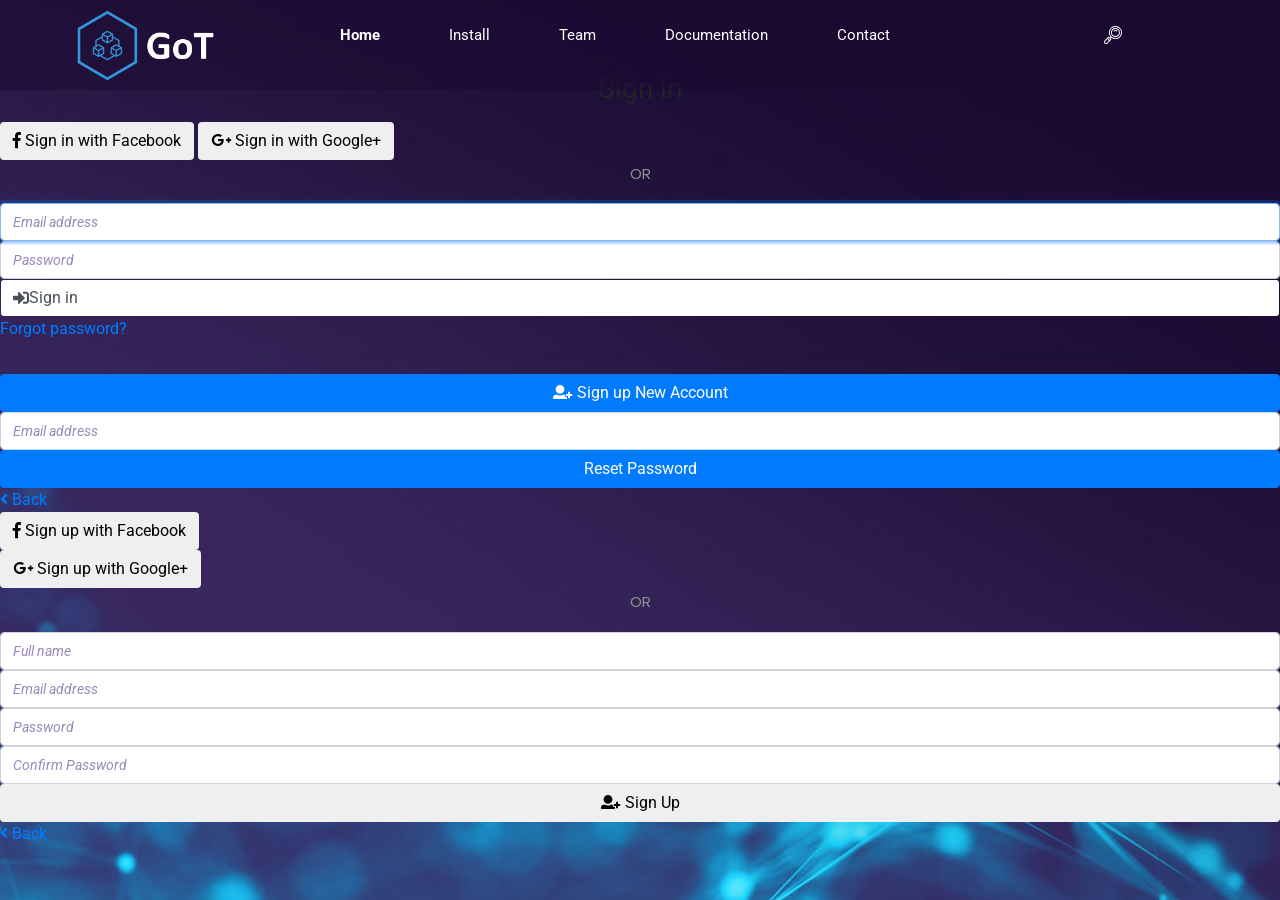
==== login.html @ e8bc2f9a "updated" ====
<!DOCTYPE html>
<html lang="en">
<head>
<title>GoT - SignIn/Up</title>
<meta charset="utf-8">
<meta http-equiv="X-UA-Compatible" content="IE=edge">
<meta name="description" content="RanGO Project">
<meta name="viewport" content="width=device-width, initial-scale=1">
<link rel="stylesheet" type="text/css" href="styles/bootstrap4/bootstrap.min.css">
<link href="plugins/fontawesome-free-5.0.1/css/fontawesome-all.css" rel="stylesheet" type="text/css">
<link rel="stylesheet" type="text/css" href="plugins/OwlCarousel2-2.2.1/owl.carousel.css">
<link rel="stylesheet" type="text/css" href="plugins/OwlCarousel2-2.2.1/owl.theme.default.css">
<link rel="stylesheet" type="text/css" href="plugins/OwlCarousel2-2.2.1/animate.css">
<link rel="stylesheet" type="text/css" href="plugins/slick-1.8.0/slick.css">
<link href="plugins/icon-font/styles.css" rel="stylesheet" type="text/css">
<link rel="stylesheet" type="text/css" href="styles/main_styles.css">
<link rel="stylesheet" type="text/css" href="styles/form.css">
<link rel="stylesheet" type="text/css" href="styles/responsive.css">
</head>

<body>
<div class="super_container">
    
    <!-- Header -->

    <header class="header d-flex flex-row justify-content-end align-items-center trans_200">
        
        <!-- Logo -->
        <div class="logo mr-auto">
            <img href="#" src="images/logo.png" width="200px" length="200px">
        </div>

        <!-- Navigation -->
        <nav class="main_nav justify-self-end text-right">
            <ul>
                <li class="active"><a href="#">Home</a></li>
                <li><a href="about.html">Install</a></li>
                <li><a href="services.html">Team</a></li>
                <li><a href="contact.html">Documentation</a></li>
                <li><a href="contact.html">Contact</a></li>
            </ul>
            
            <!-- Search -->
            <div class="search">
                <div class="search_content d-flex flex-column align-items-center justify-content-center">
                    <div class="search_button d-flex flex-column align-items-center justify-content-center">
                        <svg version="1.1" id="Layer_1" xmlns="http://www.w3.org/2000/svg" xmlns:xlink="http://www.w3.org/1999/xlink" x="0px" y="0px"
                            width="18px" height="18px" viewBox="0 0 100 100" enable-background="new 0 0 100 100" xml:space="preserve">
                            <g>
                                <g>
                                    <path class="search_path" fill="#FFFFFF" d="M89.354,10.609c-14.144-14.146-37.157-14.146-51.301,0c-6.852,6.853-10.625,15.964-10.625,25.655
                                        c0,8.829,3.132,17.174,8.87,23.771l-4.32,4.321l-4.402-4.403c-0.482-0.482-1.137-0.754-1.819-0.754s-1.337,0.271-1.819,0.754
                                        L3.31,80.584c-2.148,2.147-3.331,5.004-3.331,8.042s1.183,5.895,3.331,8.042C5.457,98.817,8.313,100,11.35,100
                                        c3.038,0,5.894-1.184,8.041-3.331l20.627-20.631c0.482-0.482,0.753-1.137,0.753-1.819s-0.271-1.337-0.753-1.819l-4.403-4.403
                                        l4.322-4.322c6.795,5.902,15.28,8.855,23.766,8.855c9.289,0,18.579-3.537,25.65-10.61c6.852-6.853,10.625-15.963,10.625-25.654
                                        C99.979,26.573,96.205,17.462,89.354,10.609z M15.753,93.029c-1.176,1.177-2.739,1.824-4.403,1.824
                                        c-1.663,0-3.227-0.648-4.403-1.824c-1.176-1.176-1.823-2.74-1.823-4.403s0.647-3.228,1.824-4.403L18.458,72.71l8.805,8.807
                                        L15.753,93.029z M30.902,77.878l-8.805-8.807l3.659-3.66l8.806,8.808L30.902,77.878z M85.715,58.28
                                        c-12.137,12.14-31.886,12.14-44.023,0c-5.88-5.881-9.118-13.699-9.118-22.016c0-8.316,3.238-16.135,9.118-22.016
                                        c6.069-6.069,14.041-9.104,22.012-9.104c7.972,0,15.943,3.035,22.013,9.104c5.88,5.881,9.117,13.699,9.117,22.016
                                        S91.596,52.399,85.715,58.28z"></path>
                                </g>
                            </g>
                            <g>
                                <g>
                                    <path class="search_path" fill="#FFFFFF" d="M81.47,18.495c-9.797-9.798-25.736-9.798-35.533,0c-9.796,9.798-9.796,25.741,0,35.539
                                        c4.898,4.898,11.333,7.349,17.766,7.349c6.435,0,12.868-2.45,17.767-7.349l0,0C91.266,44.235,91.266,28.293,81.47,18.495z
                                         M77.831,50.395c-7.79,7.791-20.466,7.791-28.256,0c-7.79-7.792-7.79-20.469,0-28.261c3.896-3.896,9.011-5.843,14.128-5.843
                                        c5.116,0,10.233,1.948,14.128,5.843C85.621,29.925,85.621,42.603,77.831,50.395z"></path>
                                </g>
                            </g>
                            <g>
                                <g>
                                    <path class="search_path" fill="#FFFFFF" d="M73.283,26.683c-5.282-5.283-13.877-5.283-19.16,0c-1.004,1.005-1.004,2.634,0,3.639
                                        c1.005,1.005,2.634,1.005,3.639,0c3.276-3.276,8.607-3.276,11.884,0c0.502,0.503,1.16,0.754,1.818,0.754
                                        c0.659,0,1.317-0.251,1.819-0.754C74.288,29.317,74.288,27.688,73.283,26.683z"></path>
                                </g>
                            </g>
                        </svg>
                    </div>

                    <form id="search_form" class="search_form bez_1">
                        <input type="search" class="search_input bez_1">
                    </form>

                </div>
            </div>
        </nav>

        <!-- Hamburger -->
        <div class="hamburger_container bez_1">
            <i class="fas fa-bars trans_200"></i>
        </div>
        
    </header>

    <!-- Menu -->

    <div class="menu_container">
        <div class="menu menu_mm text-right">
            <div class="menu_close"><i class="far fa-times-circle trans_200"></i></div>
            <ul class="menu_mm">
                <li class="menu_mm active"><a href="#">Home</a></li>
                <li class="menu_mm"><a href="about.html">Install</a></li>
                <li class="menu_mm"><a href="services.html">Team</a></li>
                <li class="menu_mm"><a href="portfolio.html">Documentation</a></li>
                <li class="menu_mm"><a href="contact.html">Contact</a></li>
            </ul>
        </div>
    </div>

    <div class="home">
        <div class="home_background_container prlx_parent">
            <div class="home_background prlx" style="background-image:url(images/slider_background.jpg)"></div>
        </div>
        <br><br><br>
           <div id="logreg-forms">
        <form class="form-signin">
            <h1 class="h3 mb-3 font-weight-normal" style="text-align: center"> Sign in</h1>
            <div class="social-login">
                <button class="btn facebook-btn social-btn" type="button"><span><i class="fab fa-facebook-f"></i> Sign in with Facebook</span> </button>
                <button class="btn google-btn social-btn" type="button"><span><i class="fab fa-google-plus-g"></i> Sign in with Google+</span> </button>
            </div>
            <p style="text-align:center"> OR  </p>
            <div class="input-group">
              <input type="email" id="inputEmail" class="form-control" placeholder="Email address" required="" autofocus="">
            </div>

            <div class="input-group">
              <input type="password" id="inputPassword" class="form-control" placeholder="Password" required="">
            </div>

            <div class="input-group">
              <button class="btn btn-md btn-rounded btn-block form-control submit" type="submit"><i class="fas fa-sign-in-alt"></i>  Sign in</button>
            </div>

            <a href="#" id="forgot_pswd">Forgot password?</a>
            <hr>
            <!-- <p>Don't have an account!</p>  -->
            <button class="btn btn-primary btn-block" type="button" id="btn-signup"><i class="fas fa-user-plus"></i> Sign up New Account</button>
            </form>

            <form action="#" class="form-reset">
                <input type="email" id="resetEmail" class="form-control" placeholder="Email address" required="" autofocus="">
                <button class="btn btn-primary btn-block" type="submit">Reset Password</button>
                <a href="#" id="cancel_reset"><i class="fas fa-angle-left"></i> Back</a>
            </form>

            <form action="#" class="form-signup">
                <div class="social-login">
                    <button class="btn facebook-btn social-btn" type="button"><span><i class="fab fa-facebook-f"></i> Sign up with Facebook</span> </button>
                  </div>
                  <div class="social-login">
                    <button class="btn google-btn social-btn" type="button"><span><i class="fab fa-google-plus-g"></i> Sign up with Google+</span> </button>
                </div>

                <p style="text-align:center">OR</p>

                <input type="text" id="user-name" class="form-control" placeholder="Full name" required="" autofocus="">
                <input type="email" id="user-email" class="form-control" placeholder="Email address" required autofocus="">
                <input type="password" id="user-pass" class="form-control" placeholder="Password" required autofocus="">
                <input type="password" id="user-repeatpass" class="form-control" placeholder="Confirm Password" required autofocus="">

            <div class="input-group">
            <button class="btn btn-md btn-block submit" type="submit"><i class="fas fa-user-plus"></i> Sign Up</button>
            </div>

                <a href="#" id="cancel_signup"><i class="fa fa-angle-left"></i> Back</a>
            </form>
    </div>

>

         


<script src="js/jquery-3.2.1.min.js"></script>
<script src="styles/bootstrap4/popper.js"></script>
<script src="styles/bootstrap4/bootstrap.min.js"></script>
<script src="plugins/greensock/TweenMax.min.js"></script>
<script src="plugins/greensock/TimelineMax.min.js"></script>
<script src="plugins/scrollmagic/ScrollMagic.min.js"></script>
<script src="plugins/greensock/animation.gsap.min.js"></script>
<script src="plugins/greensock/ScrollToPlugin.min.js"></script>
<script src="plugins/slick-1.8.0/slick.js"></script>
<script src="plugins/OwlCarousel2-2.2.1/owl.carousel.js"></script>
<script src="plugins/scrollTo/jquery.scrollTo.min.js"></script>
<script src="plugins/easing/easing.js"></script>
<script src="js/custom.js"></script>
<link href="//maxcdn.bootstrapcdn.com/bootstrap/4.1.1/css/bootstrap.min.css" rel="stylesheet" id="bootstrap-css">
<script src="//maxcdn.bootstrapcdn.com/bootstrap/4.1.1/js/bootstrap.min.js"></script>
<script src="//cdnjs.cloudflare.com/ajax/libs/jquery/3.2.1/jquery.min.js"></script>
</body>

</html>
---- plugins/icon-font/styles.css ----
@charset "UTF-8";

@font-face {
  font-family: "outlined-iconset";
  src:url("fonts/outlined-iconset.eot");
  src:url("fonts/outlined-iconset.eot?#iefix") format("embedded-opentype"),
    url("fonts/outlined-iconset.woff") format("woff"),
    url("fonts/outlined-iconset.ttf") format("truetype"),
    url("fonts/outlined-iconset.svg#outlined-iconset") format("svg");
  font-weight: normal;
  font-style: normal;

}

[data-icon]:before {
  font-family: "outlined-iconset" !important;
  content: attr(data-icon);
  font-style: normal !important;
  font-weight: normal !important;
  font-variant: normal !important;
  text-transform: none !important;
  speak: none;
  line-height: 1;
  -webkit-font-smoothing: antialiased;
  -moz-osx-font-smoothing: grayscale;
}

[class^="icon-"]:before,
[class*=" icon-"]:before {
  font-family: "outlined-iconset" !important;
  font-style: normal !important;
  font-weight: normal !important;
  font-variant: normal !important;
  text-transform: none !important;
  speak: none;
  line-height: 1;
  -webkit-font-smoothing: antialiased;
  -moz-osx-font-smoothing: grayscale;
}

.icon-boat:before {
  content: "\e000";
}
.icon-booknote:before {
  content: "\e001";
}
.icon-booknote-add:before {
  content: "\e002";
}
.icon-booknote-remove:before {
  content: "\e003";
}
.icon-camera-1:before {
  content: "\e004";
}
.icon-camera-2:before {
  content: "\e005";
}
.icon-cloud-check:before {
  content: "\e006";
}
.icon-cloud-delete:before {
  content: "\e007";
}
.icon-cloud-download:before {
  content: "\e008";
}
.icon-cloud-upload:before {
  content: "\e009";
}
.icon-cloudy:before {
  content: "\e00a";
}
.icon-cocktail:before {
  content: "\e00b";
}
.icon-coffee:before {
  content: "\e00c";
}
.icon-compass:before {
  content: "\e00d";
}
.icon-compress:before {
  content: "\e00e";
}
.icon-cutlery:before {
  content: "\e00f";
}
.icon-delete:before {
  content: "\e010";
}
.icon-delete-folder:before {
  content: "\e011";
}
.icon-dialogue-add:before {
  content: "\e012";
}
.icon-dialogue-delete:before {
  content: "\e013";
}
.icon-dialogue-happy:before {
  content: "\e014";
}
.icon-dialogue-sad:before {
  content: "\e015";
}
.icon-dialogue-text:before {
  content: "\e016";
}
.icon-dialogue-think:before {
  content: "\e017";
}
.icon-diamond:before {
  content: "\e018";
}
.icon-dish-fork:before {
  content: "\e019";
}
.icon-dish-spoon:before {
  content: "\e01a";
}
.icon-download:before {
  content: "\e01b";
}
.icon-download-folder:before {
  content: "\e01c";
}
.icon-expand:before {
  content: "\e01d";
}
.icon-eye:before {
  content: "\e01e";
}
.icon-fast-food:before {
  content: "\e01f";
}
.icon-flag:before {
  content: "\e020";
}
.icon-folder:before {
  content: "\e021";
}
.icon-geolocalizator:before {
  content: "\e022";
}
.icon-globe:before {
  content: "\e023";
}
.icon-graph:before {
  content: "\e024";
}
.icon-graph-descending:before {
  content: "\e025";
}
.icon-graph-rising:before {
  content: "\e026";
}
.icon-hammer:before {
  content: "\e027";
}
.icon-happy-drop:before {
  content: "\e028";
}
.icon-headphones:before {
  content: "\e029";
}
.icon-heart:before {
  content: "\e02a";
}
.icon-heart-broken:before {
  content: "\e02b";
}
.icon-home:before {
  content: "\e02c";
}
.icon-hourglass:before {
  content: "\e02d";
}
.icon-image:before {
  content: "\e02e";
}
.icon-key:before {
  content: "\e02f";
}
.icon-life-buoy:before {
  content: "\e030";
}
.icon-list:before {
  content: "\e031";
}
.icon-lock-closed:before {
  content: "\e032";
}
.icon-lock-open:before {
  content: "\e033";
}
.icon-loudspeaker:before {
  content: "\e034";
}
.icon-magnifier:before {
  content: "\e035";
}
.icon-magnifier-minus:before {
  content: "\e036";
}
.icon-magnifier-plus:before {
  content: "\e037";
}
.icon-mail:before {
  content: "\e038";
}
.icon-mail-open:before {
  content: "\e039";
}
.icon-map:before {
  content: "\e03a";
}
.icon-medical-case:before {
  content: "\e03b";
}
.icon-microphone-1:before {
  content: "\e03c";
}
.icon-microphone-2:before {
  content: "\e03d";
}
.icon-minus:before {
  content: "\e03e";
}
.icon-multiple-image:before {
  content: "\e03f";
}
.icon-music-back:before {
  content: "\e040";
}
.icon-music-backtoend:before {
  content: "\e041";
}
.icon-music-eject:before {
  content: "\e042";
}
.icon-music-forward:before {
  content: "\e043";
}
.icon-music-forwardtoend:before {
  content: "\e044";
}
.icon-music-pause:before {
  content: "\e045";
}
.icon-music-play:before {
  content: "\e046";
}
.icon-music-random:before {
  content: "\e047";
}
.icon-music-repeat:before {
  content: "\e048";
}
.icon-music-stop:before {
  content: "\e049";
}
.icon-musical-note:before {
  content: "\e04a";
}
.icon-musical-note-2:before {
  content: "\e04b";
}
.icon-old-video-cam:before {
  content: "\e04c";
}
.icon-paper-pen:before {
  content: "\e04d";
}
.icon-paper-pencil:before {
  content: "\e04e";
}
.icon-paper-sheet:before {
  content: "\e04f";
}
.icon-pen-pencil-ruler:before {
  content: "\e050";
}
.icon-pencil:before {
  content: "\e051";
}
.icon-pencil-ruler:before {
  content: "\e052";
}
.icon-plus:before {
  content: "\e053";
}
.icon-portable-pc:before {
  content: "\e054";
}
.icon-pricetag:before {
  content: "\e055";
}
.icon-printer:before {
  content: "\e056";
}
.icon-profile:before {
  content: "\e057";
}
.icon-profile-add:before {
  content: "\e058";
}
.icon-profile-remove:before {
  content: "\e059";
}
.icon-rainy:before {
  content: "\e05a";
}
.icon-rotate:before {
  content: "\e05b";
}
.icon-setting-1:before {
  content: "\e05c";
}
.icon-setting-2:before {
  content: "\e05d";
}
.icon-share:before {
  content: "\e05e";
}
.icon-shield-down:before {
  content: "\e05f";
}
.icon-shield-left:before {
  content: "\e060";
}
.icon-shield-right:before {
  content: "\e061";
}
.icon-shield-up:before {
  content: "\e062";
}
.icon-shopping-cart:before {
  content: "\e063";
}
.icon-shopping-cart-content:before {
  content: "\e064";
}
.icon-sinth:before {
  content: "\e065";
}
.icon-smartphone:before {
  content: "\e066";
}
.icon-spread:before {
  content: "\e067";
}
.icon-squares:before {
  content: "\e068";
}
.icon-stormy:before {
  content: "\e069";
}
.icon-sunny:before {
  content: "\e06a";
}
.icon-tablet:before {
  content: "\e06b";
}
.icon-three-stripes-horiz:before {
  content: "\e06c";
}
.icon-three-stripes-vert:before {
  content: "\e06d";
}
.icon-ticket:before {
  content: "\e06e";
}
.icon-todolist:before {
  content: "\e06f";
}
.icon-todolist-add:before {
  content: "\e070";
}
.icon-todolist-check:before {
  content: "\e071";
}
.icon-trash-bin:before {
  content: "\e072";
}
.icon-tshirt:before {
  content: "\e073";
}
.icon-tv-monitor:before {
  content: "\e074";
}
.icon-umbrella:before {
  content: "\e075";
}
.icon-upload:before {
  content: "\e076";
}
.icon-upload-folder:before {
  content: "\e077";
}
.icon-variable:before {
  content: "\e078";
}
.icon-video-cam:before {
  content: "\e079";
}
.icon-volume-higher:before {
  content: "\e07a";
}
.icon-volume-lower:before {
  content: "\e07b";
}
.icon-volume-off:before {
  content: "\e07c";
}
.icon-watch:before {
  content: "\e07d";
}
.icon-waterfall:before {
  content: "\e07e";
}
.icon-website-1:before {
  content: "\e07f";
}
.icon-website-2:before {
  content: "\e080";
}
.icon-wine:before {
  content: "\e081";
}
.icon-calendar:before {
  content: "\e082";
}
.icon-alarm-clock:before {
  content: "\e083";
}
.icon-add-folder:before {
  content: "\e084";
}
.icon-accelerator:before {
  content: "\e085";
}
.icon-agenda:before {
  content: "\e086";
}
.icon-arrow-left:before {
  content: "\e087";
}
.icon-arrow-down:before {
  content: "\e088";
}
.icon-battery-1:before {
  content: "\e089";
}
.icon-case:before {
  content: "\e08a";
}
.icon-arrow-up:before {
  content: "\e08b";
}
.icon-arrow-right:before {
  content: "\e08c";
}
.icon-case-2:before {
  content: "\e08d";
}
.icon-cd:before {
  content: "\e08e";
}
.icon-battery-2:before {
  content: "\e08f";
}
.icon-battery-3:before {
  content: "\e090";
}
.icon-check:before {
  content: "\e091";
}
.icon-battery-4:before {
  content: "\e092";
}
.icon-chronometer:before {
  content: "\e093";
}
.icon-clock:before {
  content: "\e094";
}
.icon-blackboard-graph:before {
  content: "\e095";
}
---- styles/main_styles.css ----
@charset "utf-8";
/* CSS Document */

/******************************

COLOR PALETTE




[Table of Contents]

1. Fonts
2. Body and some general stuff
3. Home
	3.1 Header
		3.1.1 Logo
		3.1.2 Main Navigation
		3.1.3 Search
		3.1.4 Hamburger
	3.2 Hero Slider
	3.3 Next Section Scroll
4. Menu
5. Icon Boxes
6. Vertical Slider Section
7. Services
	7.1 Services Slider
8. Features
9. Call to action
10. Text Line
11. Newsletter
12. Footer


******************************/

/***********
1. Fonts
***********/

@import url('https://fonts.googleapis.com/css?family=Poppins:300,400,500,600,700,800,900|Roboto:300,400,500,700,900');

/*********************************
2. Body and some general stuff
*********************************/

*
{
	margin: 0;
	padding: 0;
	-webkit-font-smoothing: antialiased;
	-webkit-text-shadow: rgba(0,0,0,.01) 0 0 1px;
	text-shadow: rgba(0,0,0,.01) 0 0 1px;
}
body
{
	font-family: 'Poppins', sans-serif;
	font-size: 15px;
	line-height: 2;
	font-weight: 400;
	background: #FFFFFF;
	color: #6e6e6e;
}
div
{
	display: block;
	position: relative;
	-webkit-box-sizing: border-box;
    -moz-box-sizing: border-box;
    box-sizing: border-box;
}
ul
{
	list-style: none;
	margin-bottom: 0px;
}
p
{
	font-family: 'Poppins', sans-serif;
	font-size: 15px;
	line-height: 1.86;
	font-weight: 400;
	color: #909090;
	-webkit-font-smoothing: antialiased;
	-webkit-text-shadow: rgba(0,0,0,.01) 0 0 1px;
	text-shadow: rgba(0,0,0,.01) 0 0 1px;
}
p a
{
	display: inline;
	position: relative;
	color: inherit;
	border-bottom: solid 1px #ffa07f;
	-webkit-transition: all 200ms ease;
	-moz-transition: all 200ms ease;
	-ms-transition: all 200ms ease;
	-o-transition: all 200ms ease;
	transition: all 200ms ease;
}
a, a:hover, a:visited, a:active, a:link
{
	text-decoration: none;
	-webkit-font-smoothing: antialiased;
	-webkit-text-shadow: rgba(0,0,0,.01) 0 0 1px;
	text-shadow: rgba(0,0,0,.01) 0 0 1px;
}
p a:active
{
	position: relative;
	color: #FF6347;
}
p a:hover
{
	color: #FFFFFF;
	background: #ffa07f;
}
p a:hover::after
{
	opacity: 0.2;
}
::selection
{
	background: #ffd9bf;
	color: #ff6b09;
}
p::selection
{
	background: #ffd9bf;
}
h1{font-size: 48px;}
h2{font-size: 24px;}
h3{font-size: 18px;}
h4{font-size: 14px;}
h5{font-size: 11px;}
h1, h2, h3, h4, h5, h6
{
	color: #28262d;
	-webkit-font-smoothing: antialiased;
	-webkit-text-shadow: rgba(0,0,0,.01) 0 0 1px;
	text-shadow: rgba(0,0,0,.01) 0 0 1px;
}
h1::selection, 
h2::selection, 
h3::selection, 
h4::selection, 
h5::selection, 
h6::selection
{
	
}
::-webkit-input-placeholder
{
	font-size: 14px !important;
	font-style: italic !important;
	font-weight: 400 !important;
	color: #9988ba !important;
}
:-moz-placeholder /* older Firefox*/
{
	font-size: 14px !important;
	font-style: italic !important;
	font-weight: 400 !important;
	color: #9988ba !important;
}
::-moz-placeholder /* Firefox 19+ */ 
{
	font-size: 14px !important;
	font-style: italic !important;
	font-weight: 400 !important;
	color: #9988ba !important;
} 
:-ms-input-placeholder
{ 
	font-size: 14px !important;
	font-style: italic !important;
	font-weight: 400 !important;
	color: #9988ba !important;
}
::input-placeholder
{
	font-size: 14px !important;
	font-style: italic !important;
	font-weight: 400 !important;
	color: #9988ba !important;
}
.form-control
{
	color: #db5246;
}
section
{
	display: block;
	position: relative;
	box-sizing: border-box;
}
.clear
{
	clear: both;
}
.clearfix::before, .clearfix::after
{
	content: "";
	display: table;
}
.clearfix::after
{
	clear: both;
}
.clearfix
{
	zoom: 1;
}
.float_left
{
	float: left;
}
.float_right
{
	float: right;
}
.trans_200
{
	-webkit-transition: all 200ms ease;
	-moz-transition: all 200ms ease;
	-ms-transition: all 200ms ease;
	-o-transition: all 200ms ease;
	transition: all 200ms ease;
}
.trans_300
{
	-webkit-transition: all 300ms ease;
	-moz-transition: all 300ms ease;
	-ms-transition: all 300ms ease;
	-o-transition: all 300ms ease;
	transition: all 300ms ease;
}
.trans_400
{
	-webkit-transition: all 400ms ease;
	-moz-transition: all 400ms ease;
	-ms-transition: all 400ms ease;
	-o-transition: all 400ms ease;
	transition: all 400ms ease;
}
.trans_500
{
	-webkit-transition: all 500ms ease;
	-moz-transition: all 500ms ease;
	-ms-transition: all 500ms ease;
	-o-transition: all 500ms ease;
	transition: all 500ms ease;
}
.bez_1
{
	-webkit-transition: all 0.3s cubic-bezier(0.7, 0, 0.3, 1);
	-moz-transition: all 0.3s cubic-bezier(0.7, 0, 0.3, 1);
	-ms-transition: all 0.3s cubic-bezier(0.7, 0, 0.3, 1);
	-o-transition: all 0.3s cubic-bezier(0.7, 0, 0.3, 1);
	transition: all 0.3s cubic-bezier(0.7, 0, 0.3, 1);
}
.fill_height
{
	height: 100%;
}
.super_container
{
	width: 100%;
	overflow: hidden;
}
.button
{
	display: inline-block;
	height: 54px;
	width: 174px;
	text-align: center;
	border: solid 2px #452b78;
	background: transparent;
}
.button a
{
	display: block;
	font-family: 'Roboto', sans-serif;
	font-size: 14px;
	font-weight: 700;
	line-height: 50px;
	text-transform: uppercase;
	color: #452b78;
}
.prlx_parent
{
	overflow: hidden;
}
.prlx
{
	height: 130% !important;
}

/*********************************
3. Home
*********************************/

.home
{
	width: 100%;
	height: 100vh;
}
.home_background_container
{
	position: absolute;
	top: 0;
	left: 0;
	width: 100%;
	height: 100%;
}
.home_background
{
	width: 100%;
	height: 100%;
	background-repeat: no-repeat;
	background-size: cover;
	background-position: center center;
}

/*********************************
3.1 Header
*********************************/

.header
{
	position: fixed;
	top: 0;
	left: 0;
	width: 100%;
	height: 90px;
	background: rgba(27, 11, 51, 0.52);
	z-index: 10;
}
.header.scrolled
{
	height: 80px;
	background: rgba(27, 11, 51, 0.92);
}

/*********************************
3.1.1 Logo
*********************************/

.logo
{
	padding-left: 57px;
	flex-basis: 50%;
}
.logo a
{
	font-size: 36px;
	font-weight: 500;
	color: #fefefe;
	letter-spacing: 0.1em;
	line-height: 128px;
}
.logo a span
{
	font-weight: 800;
	color: #ff6b09;
	text-transform: uppercase;
}

/*********************************
3.1.2 Main Navigation
*********************************/

.main_nav
{
	flex-basis: 200%;
}
.main_nav ul
{
	display: inline-block;
	margin-right: 100px;
	-webkit-transform: translateY(-4px);
	-moz-transform: translateY(-4px);
	-ms-transform: translateY(-4px);
	-o-transform: translateY(-4px);
	transform: translateY(-4px);
}
.main_nav ul li
{
	display: inline-block;
	margin-right: 65px;
}
.main_nav ul li:last-child
{
	margin-right: 0px;
}
.main_nav ul li a
{
	display: block;
	font-size: 15px;
	font-weight: 400;
	line-height: 40.51px;
	color: #FFFFFF;
}
.main_nav ul li.active a
{
	font-weight: 700;
}

/*********************************
3.1.3 Search
*********************************/

.search
{
	display: inline-block;
	margin-right: 49px;
	width: 237px;
	height: 100%;
}
.search_content
{
	width: 100%;
	height: 100%;
}
.search_button
{
	width: 40px;
	height: 40px;
	background: transparent;
	cursor: pointer;
}
.search_button:active
{
	background: #301b54;
}
.search_form
{
	position: absolute;
	right: 0;
	top: 90px;
	width: 237px;
	height: 40px;
	visibility: hidden;
	opacity: 0;
}
.search_form.active
{
	top: 75px;
	visibility: visible;
	opacity: 1;
}
.search_input
{
	width: 100%;
	height: 100%;
	background: #FFFFFF;
	color: #1b0b32;
	padding-left: 20px;
	outline: none !important;
	border: none !important;
	box-shadow: 0px 8px 20px rgba(0,0,0,0.15);
}

/*********************************
3.1.4 Hamburger
*********************************/

.hamburger_container
{
	display: none;
	cursor: pointer;
	margin-right: 40px;
	flex-basis: 40px;
	text-align: right;
}
.hamburger_container i
{
	font-size: 24px;
	padding: 10px;
	color: #FFFFFF;
}
.hamburger_container:hover i
{
	color: #ff6b09;
}

/*********************************
3.2 Hero Slider
*********************************/

.hero_slider_container
{
	width: 100%;
	height: 100%;
	z-index: 9;
}
.hero_slider
{
	width: 100%;
	height: 100%;
}
.hero_slider_item
{
	height: 100%;
}
.item_1 span
{
	font-size: 24px;
	line-height: 1.5;
	font-weight: 500;
	color: #FFFFFF;
}
.item_1 span:first-child
{
	font-size: 24px;
	margin-bottom: 22px;
}
.item_1 span:nth-child(2)
{
	margin-bottom: 11px;
}
.item_1 span:nth-child(3)
{
	font-size: 20px;
	font-weight: 800;
	line-height: 1;
	letter-spacing: 0.1em;
	margin-bottom: 14px;
	margin-right: -0.1em;
}

.item_1 span:nth-child(4)
{
	font-size: 24px;
}
.hero_slider_nav
{
	position: absolute;
	top: 50%;
	width: 50px;
	height: 50px;
	-webkit-transform: translateY(-50%);
	-moz-transform: translateY(-50%);
	-ms-transform: translateY(-50%);
	-o-transform: translateY(-50%);
	transform: translateY(-50%);
	z-index: 10;
}
.hero_slider_nav_left
{
	left: 50px;
}
.hero_slider_nav_right
{
	display: none;
	right: 50px;
}
.hero_slider_nav div
{
	width: 100%;
	height: 100%;
	border-radius: 50%;
	background: transparent;
	cursor: pointer;
}
.hero_slider_nav div::before
{
	display: block;
	position: absolute;
	top: 0;
	left: 0;
	width: 100%;
	height: 100%;
	content: '';
	background: #ff6b09;
	border-radius: 50%;
	transform: scale(0);
	opacity: 0;
	z-index: -1;
	-webkit-transition: all 200ms ease;
	-moz-transition: all 200ms ease;
	-ms-transition: all 200ms ease;
	-o-transition: all 200ms ease;
	transition: all 200ms ease;
}
.hero_slider_nav div i
{
	font-size: 18px;
	color: #a2baff;
}
.hero_slider_nav div:hover::before
{
	opacity: 1;
	transform: scale(1);
}
.hero_slider_nav div:hover i
{
	color: #251343;
}
.hero_side_text_container
{
	position: absolute;
	top: 0;
	right: 285px;
	width: 865px;
	height: 236px;
	background: #301b55;
	z-index: 9;
	transform-origin: top right;
	-webkit-transform: rotate(-90deg);
	-moz-transform: rotate(-90deg);
	-ms-transform: rotate(-90deg);
	-o-transform: rotate(-90deg);
	transform: rotate(-90deg);
}
.hero_side_text
{
	width: 80.5%;
	height: 100%;
	padding-right: 170px;
	padding-top: 51px;
	float: left;
}
.hero_side_text h2
{
	display: block;
	font-size: 30px;
	font-weight: 300;
	color: #9878e2;
}
.hero_side_text p
{
	display: block;
	font-size: 16px;
	font-weight: 300;
	line-height: 2.25;
	color: #FFFFFF;
}
.double_arrow_container
{
	width: 19.5%;
	height: 100%;
	float: left;
}
.double_arrow
{
	padding: 5px;
	-webkit-transform: translateY(-5px);
	-moz-transform: translateY(-5px);
	-ms-transform: translateY(-5px);
	-o-transform: translateY(-5px);
	transform: translateY(-5px);
	cursor: pointer;
}
.double_arrow i
{
	color: #FFFFFF;
}
.double_arrow i:first-child
{
	margin-right: -3px;
}
.double_arrow:hover i
{
	color: #ff6b09;
}

/*********************************
3.3 Next Section Scroll
*********************************/

.next_section_scroll
{
	display: none;
	position: absolute;
	left: 50%;
	bottom: 40px;
	-webkit-transform: translateX(-50%);
	-moz-transform: translateX(-50%);
	-ms-transform: translateX(-50%);
	-o-transform: translateX(-50%);
	transform: translateX(-50%);
	cursor: pointer;
	z-index: 9;
	padding: 10px;
}
.next_section i
{
	display: block;
	color: #FFFFFF;
}
.next_section i:first-child
{
	margin-bottom: -4px;
}
.next_section_scroll:hover i
{
	color: #ff6b09;
}

/*********************************
4. Menu
*********************************/

.menu_container
{
	position: fixed;
	top: 0;
	right: -400px;
	width: 400px;
	height: 100vh;
	background: #FFFFFF;
	z-index: 11;
	opacity: 0;
	-webkit-transition: all 0.3s cubic-bezier(0.7, 0, 0.3, 1);
	-moz-transition: all 0.3s cubic-bezier(0.7, 0, 0.3, 1);
	-ms-transition: all 0.3s cubic-bezier(0.7, 0, 0.3, 1);
	-o-transition: all 0.3s cubic-bezier(0.7, 0, 0.3, 1);
	transition: all 0.3s cubic-bezier(0.7, 0, 0.3, 1);
}
.menu_container.active
{
	right: 0;
	opacity: 1;
}
.menu
{
	width: 100%;
	height: 100%;
}
.menu_close
{
	position: absolute;
	top: 50px;
	right: 30px;
	cursor: pointer;
}
.menu_close i
{
	font-size: 28px;
}
.menu_close:hover i
{
	color: #ff6b09;
}
.menu ul
{
	padding-top: 115px;
	padding-right: 50px;
}
.menu ul li
{
	position: relative;
}
.menu ul li::after
{
	display: block;
	position: absolute;
	top: 50%;
	-webkit-transform: translateY(-50%);
	-moz-transform: translateY(-50%);
	-ms-transform: translateY(-50%);
	-o-transform: translateY(-50%);
	transform: translateY(-50%);
	right: -10px;
	width: 5px;
	height: 5px;
	border-radius: 50%;
	background: #ff6b09;
	content: '';
}
.menu ul li.active a
{
	font-weight: 700;
}
.menu ul li a
{
	color: #000;
	-webkit-transition: all 200ms ease;
	-moz-transition: all 200ms ease;
	-ms-transition: all 200ms ease;
	-o-transition: all 200ms ease;
	transition: all 200ms ease;
}
.menu ul li a:hover
{
	color: #ff6b09;
}

/*********************************
5. Icon Boxes
*********************************/

.icon_boxes
{
	width: 100%;
	padding-top: 123px;
	padding-bottom: 129px;
}
.icon_box_title
{
	padding-right: 50px;
	
}
.icon_box_title h1
{
	line-height: 1.25;
}
.icon_box_button
{
	margin-top: 40px;
}
.icon_box_button:hover
{
	background: #452b78;
}
.icon_box_button:hover a
{
	color: #FFFFFF;
}
.icon_box_col
{
	padding-top: 21px;
}
.icon_box_item
{
	margin-bottom: 63px;
}
.icon_box_item:last-child
{
	margin-bottom: 0px;
}
.icon_box_item h2
{
	margin-bottom: 21px;
}
.icon_box_item p
{
	margin-bottom: 0px;
}

/*********************************
6. Vertical Slider Section
*********************************/

.v_slider_section
{
	height: 625px;
	padding-bottom: 65px;
}
.v_slider_section_image
{
	
}
.v_slider_image
{
	position: absolute;
	top: 50%;
	-webkit-transform: translateY(-50%);
	-moz-transform: translateY(-50%);
	-ms-transform: translateY(-50%);
	-o-transform: translateY(-50%);
	transform: translateY(-50%);
	right: 0;
	box-shadow: 0px 45px 59px rgba(24, 29, 33, 0.23);
}
.v_slider_content
{
	
}
.v_slider_container
{
	
}
.v_slider
{
	
}
.v_slider_item
{
	border: none !important;
}
.v_slider_item:focus
{
	outline: none !important;
	border: none !important;
}
.v_slider_item h1
{
	line-height: 52px;
}
.v_slider_item h1:last-of-type
{
	margin-bottom: 81px;
}
.person
{
	margin-top: 67px;
}
.person_image
{
	width: 44px;
	height: 44px;
}
.person_image img
{
	width: 100%;
}
.person_meta
{
	padding-left: 28px;
}
.person_name
{
	font-size: 15px;
	color: #28262d;
	margin-top: -5px;
	margin-bottom: -6px;
}
.person_title
{
	font-size: 13px;
	color: #909090;
}
.v_slider .slick-dots
{
	position: absolute;
	top: 50%;
	right: -145px;
	-webkit-transform: translateY(-50%);
	-moz-transform: translateY(-50%);
	-ms-transform: translateY(-50%);
	-o-transform: translateY(-50%);
	transform: translateY(-50%);
	display: -webkit-box;
	display: -moz-box;
	display: -ms-flexbox;
	display: -webkit-flex;
	display: flex;
	flex-direction: column;
	justify-content: space-around;
	align-items: center;
}
.v_slider .slick-dots
{
	width: 18px;
}
.v_slider .slick-dots li
{
	display: -webkit-box;
	display: -moz-box;
	display: -ms-flexbox;
	display: -webkit-flex;
	display: flex;
	flex-direction: column;
	justify-content: space-around;
	align-items: center;
	height: 35px;
}
.v_slider .slick-dots li.slick-active
{
	
}
.v_slider .slick-dots li button
{
	width: 10px;
	height: 10px;
	border-radius: 50%;
	border: none;
	text-indent: -9999px;
	cursor: pointer;
	background: #d6cbed;
	-webkit-transition: all 200ms ease;
	-moz-transition: all 200ms ease;
	-ms-transition: all 200ms ease;
	-o-transition: all 200ms ease;
	transition: all 200ms ease;
}
.v_slider .slick-dots li button:focus,
.v_slider .slick-dots li button:active
{
	outline: none !important;
	border: none !important;
}
.v_slider .slick-dots li.slick-active button
{
	width: 18px;
	height: 18px;
	background: #452b78;
}

/*********************************
7. Services
*********************************/

.services
{
	width: 100%;
	padding-top: 130px;
	padding-bottom: 50px;
}
.section_title h1
{
	font-weight: 500;
}
.section_title span
{
	display: block;
	font-size: 18px;
	font-weight: 500;
	color: #452b78;
	margin-top: 29px;
}

/*********************************
7.1 Services Slider
*********************************/

.h_slider_container
{
	width: 100%;
}
.services_slider_container
{
	margin-top: 106px;
	width: 100%;
	height: 663px;
	-webkit-transform-style: preserve-3d;
	-moz-transform-style: preserve-3d;
	transform-style: preserve-3d;
}
.service_slider_outer
{
	position: relative;
	top: 0;
	left: 50%;
	-webkit-transform: translateX(-50%);
	-moz-transform: translateX(-50%);
	-ms-transform: translateX(-50%);
	-o-transform: translateX(-50%);
	transform: translateX(-50%);
	width: 1920px;
	height: 663px;
}
.services_slider
{
	height: 663px;
}
.services_slider .owl-stage-outer
{
	padding-top: 20px;
	padding-bottom: 60px;
}
.services_slider .owl-stage
{
	right: 50px;
}
.services_slider .owl-item
{
	display: -webkit-box;
	display: -moz-box;
	display: -ms-flexbox;
	display: -webkit-flex;
	display: flex;
	flex-direction: column;
	justify-content: center;
	align-items: center;
}
.services_slider .owl-item.center
{
	margin-left: 48px !important;
	margin-right: 115px !important;
}
.services_slider .owl-item.center .services_item_inner
{
	background: #452b78;
}
.services_item
{
	display: -webkit-box;
	display: -moz-box;
	display: -ms-flexbox;
	display: -webkit-flex;
	display: flex;
	flex-direction: column;
	justify-content: center;
	align-items: center;
	background: #FFFFFF;
}
.services_item_inner
{
	display: -webkit-box;
	display: -moz-box;
	display: -ms-flexbox;
	display: -webkit-flex;
	display: flex;
	flex-direction: column;
	justify-content: center;
	align-items: center;
	height: 475px;
	max-width: 100%;
	box-shadow: 0px 30px 59px rgba(24, 29, 33, 0.23);
	padding-left: 75px;
	padding-right: 60px;
	-webkit-transition: all 600ms ease;
	-moz-transition: all 600ms ease;
	-ms-transition: all 600ms ease;
	-o-transition: all 600ms ease;
	transition: all 600ms ease;
}
.services_slider .owl-item.active.center .services_item_inner
{
	height: 663px;
}
.service_item_content
{
	max-width: 100%;
}
.services_item_inner h2
{
	font-weight: 400;
	margin-bottom: 22px;
	-webkit-transition: all 600ms ease;
	-moz-transition: all 600ms ease;
	-ms-transition: all 600ms ease;
	-o-transition: all 600ms ease;
	transition: all 600ms ease;
}
.services_item_inner p
{
	line-height: 1.866;
	margin-bottom: 0px;
	-webkit-transition: all 600ms ease;
	-moz-transition: all 600ms ease;
	-ms-transition: all 600ms ease;
	-o-transition: all 600ms ease;
	transition: all 600ms ease;
}
.service_item_button
{
	position: absolute;
	bottom: -94px;
	left: 0;
	border-color: #FFFFFF;
	color: #FFFFFF;
	visibility: hidden;
	opacity: 0;
	-webkit-transition: all 600ms ease;
	-moz-transition: all 600ms ease;
	-ms-transition: all 600ms ease;
	-o-transition: all 600ms ease;
	transition: all 600ms ease;
}
.service_item_button a
{
	color: #FFFFFF;
}
.service_item_button:hover
{
	background: #FFFFFF;
}
.service_item_button:hover a
{
	color: #452b78;
}
.services_slider .owl-item.center .services_item .services_item_inner h2
{
	color: #FFFFFF;
}
.services_slider .owl-item.center .services_item .services_item_inner p
{
	color: #FFFFFF;
}
.services_slider .owl-item.center .services_item .services_item_inner .service_item_button
{
	visibility: visible;
	opacity: 1;
}
.service_item_icon
{
	position: absolute;
	top: -70px;
	left: 0;
	width: 42px;
	height: 42px;
	-webkit-transition: all 600ms ease;
	-moz-transition: all 600ms ease;
	-ms-transition: all 600ms ease;
	-o-transition: all 600ms ease;
	transition: all 600ms ease;
}
.service_item_icon .icon
{
	font-size: 40px;
	line-height: 1;
	color: #452b78;
}
.services_slider .owl-item.active.center .services_item_inner .service_item_icon .icon
{
	font-size: 50px;
	color: #9c83ce;
}
.services_slider .owl-item.center .services_item .services_item_inner .service_item_icon
{
	top: -102px;
}
.services_slider .owl-dots
{
	margin-top: 15px !important;
	display: -webkit-box;
	display: -moz-box;
	display: -ms-flexbox;
	display: -webkit-flex;
	display: flex;
	flex-direction: row;
	justify-content: center;
	align-items: center;
}
.services_slider.owl-theme .owl-dots .owl-dot span
{
	width: 11px !important;
	height: 11px !important;
	background: #d6cbed;
}
.services_slider.owl-theme .owl-dots .owl-dot.active span
{
	width: 18px !important;
	height: 18px !important;
	background: #452b78;
}
.services_slider_nav
{
	display: -webkit-box;
	display: -moz-box;
	display: -ms-flexbox;
	display: -webkit-flex;
	display: flex;
	flex-direction: column;
	justify-content: center;
	align-items: center;
	position: absolute;
	top: calc((100% - 80px) / 2);
	width: 40px;
	height: 40px;
	border-radius: 50%;
	z-index: 10;
	cursor: pointer;
}
.services_slider_nav_left
{
	left: calc(50% - 255px);
}
.services_slider_nav_right
{
	right: calc(50% - 255px);
}
.services_slider_nav i
{
	font-size: 18px;
	color: #d4caeb;
}
.services_slider_nav:hover i
{
	color: #452b77;
}

/*********************************
8. Features
*********************************/

.features
{
	padding-top: 120px;
	padding-bottom: 130px;
	background: #fafbfb;
}
.features_row
{
	margin-top: 35px;
}
.features_col
{
	padding-top: 69px;
	padding-bottom: 69px;
}
.features_item
{
	margin-bottom: 60px;
}
.features_col > div:last-of-type
{
	margin-bottom: 0px;
}
.features_button
{
	margin-top: 20px;
}
.features_button:hover,
.features_button_2:hover
{
	background: #452b78;
}
.features_button:hover a,
.features_button_2:hover a
{
	color: #FFFFFF;
}
.features_button_2
{
	display: none;
}

/*********************************
9. Call to action
*********************************/

.cta
{
	width: 100%;
	background: #b0d5db;
	
}
.cta_background
{
	position: absolute;
	top: 0;
	left: 0;
	width: 100%;
	height: 100%;
	background-repeat: no-repeat;
	background-size: cover;
	background-position: center center;
}
.cta_content
{
	padding-top: 116px;
	padding-bottom: 101px;
}
.cta_content h1
{
	color: #FFFFFF;
	margin-bottom: 25px;
}
.cta_content p
{
	font-size: 16px;
	font-weight: 500;
	line-height: 1.875;
	color: #FFFFFF;
	margin-bottom: 0px;
}
.cta_image
{
	position: absolute;
	top: 0;
	left: 0;
	height: 100%;
}
.cta_image img
{
	width: 776px;
	height: auto;
}

/*********************************
10. Text Line
*********************************/

.text_line
{
	width: 100%;
	background: #FFFFFF;
}
.text_line_image
{
	position: absolute;
	bottom: 49px;
	right: 0;
}
.text_line_image img
{
	max-width: 100%;
	height: auto;
}
.text_line_content
{
	padding-top: 127px;
	padding-bottom: 118px;
}
.text_line_content h1
{
	margin-bottom: 40px;
}
.text_line_content p
{
	margin-bottom: 41px;
}
.text_line_button:hover
{
	background: #452b78;
}
.text_line_button:hover a
{
	color: #FFFFFF;
}

/*********************************
11. Newsletter
*********************************/

.newsletter
{
	width: 100%;
	background: #1b0d37;
}
.newsletter_content
{
	padding-top: 110px;
	padding-bottom: 141px;
}
.newsletter_title
{

}
.newsletter_title h1
{
	color: #FFFFFF;
	margin-bottom: 13px;
}
.newsletter_title span
{
	font-size: 16px;
	font-weight: 500;
	color: #FFFFFF;
}
.newsletter_form_container
{
	text-align: left;
	margin-top: 77px;
}
.newsletter_email
{
	height: 53px;
	background: #452b78;
	border: none;
	padding-left: 30px;
	width: calc(100% - 174px - 26px);
	margin-right: 22px;
	color: #FFFFFF;
}
.newsletter_email:focus
{
	outline: none;
	border: none;
}
.newsletter_submit_button
{
	cursor: pointer;
	text-transform: uppercase;
	color: #FFFFFF;
	font-size: 14px;
	font-weight: 700;
}
.newsletter_submit_button:hover
{
	background: #452b78;
}
.newsletter_submit_button:focus
{
	outline: none;
	border: none;
}

/*********************************
12. Footer
*********************************/

.footer
{
	padding-top: 99px;
	padding-bottom: 82px;
}
.footer_logo
{
	padding-left: 0px;
	margin-bottom: 39px;
}
.footer_logo a
{
	color: #452b78;
	line-height: 1;
}
.footer_intro p
{
	margin-bottom: 0px;
}
.footer_social
{
	margin-top: 27px;
}
.footer_social ul
{
	display: inline-block;
	margin-left: -5px;
}
.footer_social ul li
{
	display: inline-block;
	margin-right: 22px;
}
.footer_social ul li a
{
	padding: 5px;
}
.footer_social ul li a i
{
	font-size: 12px;
	color: #bab6c3;
}
.footer_social ul li a:hover i
{
	color: #1b0d37;
}
.footer_cr
{
	font-size: 16px;
	font-weight: 500;
	color: #cacaca;
	margin-top: 65px;
}
.footer_cr_2
{
	display: none;
	font-size: 16px;
	font-weight: 500;
	color: #cacaca;
	margin-top: 65px;
}
.footer_col
{
	margin-bottom: 27px;
}
.footer_col:last-child
{
	margin-bottom: 0px;
}
.footer_col_title
{
	font-size: 18px;
	font-weight: 500;
	color: #28262d;
	margin-bottom: 9px;
}
.footer_col ul li
{
	margin-bottom: 4px;
}
.footer_col ul li a
{
	font-size: 16px;
	font-weight: 500;
	color: #909090;
	-webkit-transition: all 200ms ease;
	-moz-transition: all 200ms ease;
	-ms-transition: all 200ms ease;
	-o-transition: all 200ms ease;
	transition: all 200ms ease;
}
.footer_col ul li a:hover
{
	color: #28262d;
}
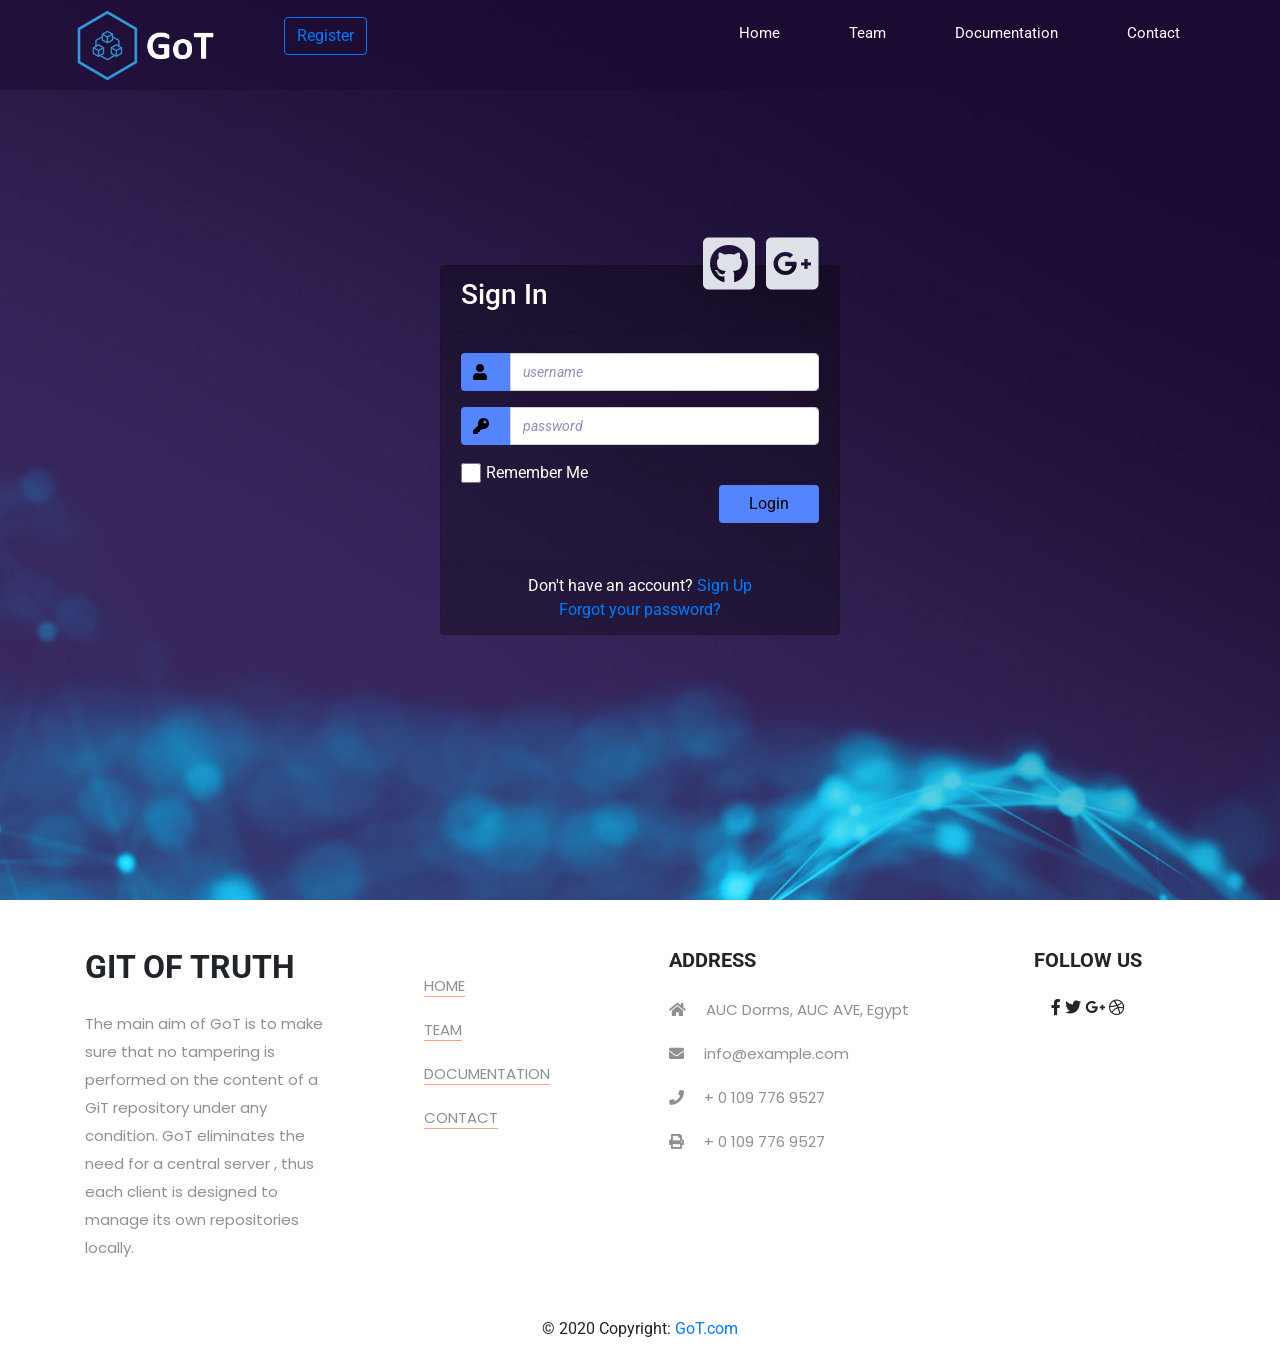
==== commit 91654aa3: "signUp/SignIn done" ====
--- a/login.html
+++ b/login.html
@@ -1,7 +1,7 @@
 <!DOCTYPE html>
 <html lang="en">
 <head>
-<title>GoT - SignIn/Up</title>
+<title>GoT - login</title>
 <meta charset="utf-8">
 <meta http-equiv="X-UA-Compatible" content="IE=edge">
 <meta name="description" content="RanGO Project">
@@ -14,15 +14,22 @@
 <link rel="stylesheet" type="text/css" href="plugins/slick-1.8.0/slick.css">
 <link href="plugins/icon-font/styles.css" rel="stylesheet" type="text/css">
 <link rel="stylesheet" type="text/css" href="styles/main_styles.css">
-<link rel="stylesheet" type="text/css" href="styles/form.css">
 <link rel="stylesheet" type="text/css" href="styles/responsive.css">
+<link href="//maxcdn.bootstrapcdn.com/bootstrap/4.1.1/css/bootstrap.min.css" rel="stylesheet" id="bootstrap-css">
+<script src="//maxcdn.bootstrapcdn.com/bootstrap/4.1.1/js/bootstrap.min.js"></script>
+<script src="//cdnjs.cloudflare.com/ajax/libs/jquery/3.2.1/jquery.min.js"></script>
+<link rel="stylesheet" href="https://stackpath.bootstrapcdn.com/bootstrap/4.1.3/css/bootstrap.min.css" integrity="sha384-MCw98/SFnGE8fJT3GXwEOngsV7Zt27NXFoaoApmYm81iuXoPkFOJwJ8ERdknLPMO" crossorigin="anonymous">
+<link rel="stylesheet" type="text/css" href="styles/login.css">
+    
+    <!--Fontawesome CDN-->
+    <link rel="stylesheet" href="https://use.fontawesome.com/releases/v5.3.1/css/all.css" integrity="sha384-mzrmE5qonljUremFsqc01SB46JvROS7bZs3IO2EmfFsd15uHvIt+Y8vEf7N7fWAU" crossorigin="anonymous">
+
+    <!--Custom styles-->
+    <link rel="stylesheet" type="text/css" href="styles.css">
 </head>
-
 <body>
-<div class="super_container">
-    
+<div class="super_container">   
     <!-- Header -->
-
     <header class="header d-flex flex-row justify-content-end align-items-center trans_200">
         
         <!-- Logo -->
@@ -33,58 +40,14 @@
         <!-- Navigation -->
         <nav class="main_nav justify-self-end text-right">
             <ul>
-                <li class="active"><a href="#">Home</a></li>
-                <li><a href="about.html">Install</a></li>
-                <li><a href="services.html">Team</a></li>
-                <li><a href="contact.html">Documentation</a></li>
+                <li> <a href="index.html">Home</a></li>
+                <li><a href="team.html">Team</a></li>
+                <li><a href="documentation.html">Documentation</a></li>
                 <li><a href="contact.html">Contact</a></li>
             </ul>
+            <button type="button" class="btn btn-outline-primary"style="float: left;">
+                <a href="register.html">Register </a> </button>
             
-            <!-- Search -->
-            <div class="search">
-                <div class="search_content d-flex flex-column align-items-center justify-content-center">
-                    <div class="search_button d-flex flex-column align-items-center justify-content-center">
-                        <svg version="1.1" id="Layer_1" xmlns="http://www.w3.org/2000/svg" xmlns:xlink="http://www.w3.org/1999/xlink" x="0px" y="0px"
-                            width="18px" height="18px" viewBox="0 0 100 100" enable-background="new 0 0 100 100" xml:space="preserve">
-                            <g>
-                                <g>
-                                    <path class="search_path" fill="#FFFFFF" d="M89.354,10.609c-14.144-14.146-37.157-14.146-51.301,0c-6.852,6.853-10.625,15.964-10.625,25.655
-                                        c0,8.829,3.132,17.174,8.87,23.771l-4.32,4.321l-4.402-4.403c-0.482-0.482-1.137-0.754-1.819-0.754s-1.337,0.271-1.819,0.754
-                                        L3.31,80.584c-2.148,2.147-3.331,5.004-3.331,8.042s1.183,5.895,3.331,8.042C5.457,98.817,8.313,100,11.35,100
-                                        c3.038,0,5.894-1.184,8.041-3.331l20.627-20.631c0.482-0.482,0.753-1.137,0.753-1.819s-0.271-1.337-0.753-1.819l-4.403-4.403
-                                        l4.322-4.322c6.795,5.902,15.28,8.855,23.766,8.855c9.289,0,18.579-3.537,25.65-10.61c6.852-6.853,10.625-15.963,10.625-25.654
-                                        C99.979,26.573,96.205,17.462,89.354,10.609z M15.753,93.029c-1.176,1.177-2.739,1.824-4.403,1.824
-                                        c-1.663,0-3.227-0.648-4.403-1.824c-1.176-1.176-1.823-2.74-1.823-4.403s0.647-3.228,1.824-4.403L18.458,72.71l8.805,8.807
-                                        L15.753,93.029z M30.902,77.878l-8.805-8.807l3.659-3.66l8.806,8.808L30.902,77.878z M85.715,58.28
-                                        c-12.137,12.14-31.886,12.14-44.023,0c-5.88-5.881-9.118-13.699-9.118-22.016c0-8.316,3.238-16.135,9.118-22.016
-                                        c6.069-6.069,14.041-9.104,22.012-9.104c7.972,0,15.943,3.035,22.013,9.104c5.88,5.881,9.117,13.699,9.117,22.016
-                                        S91.596,52.399,85.715,58.28z"></path>
-                                </g>
-                            </g>
-                            <g>
-                                <g>
-                                    <path class="search_path" fill="#FFFFFF" d="M81.47,18.495c-9.797-9.798-25.736-9.798-35.533,0c-9.796,9.798-9.796,25.741,0,35.539
-                                        c4.898,4.898,11.333,7.349,17.766,7.349c6.435,0,12.868-2.45,17.767-7.349l0,0C91.266,44.235,91.266,28.293,81.47,18.495z
-                                         M77.831,50.395c-7.79,7.791-20.466,7.791-28.256,0c-7.79-7.792-7.79-20.469,0-28.261c3.896-3.896,9.011-5.843,14.128-5.843
-                                        c5.116,0,10.233,1.948,14.128,5.843C85.621,29.925,85.621,42.603,77.831,50.395z"></path>
-                                </g>
-                            </g>
-                            <g>
-                                <g>
-                                    <path class="search_path" fill="#FFFFFF" d="M73.283,26.683c-5.282-5.283-13.877-5.283-19.16,0c-1.004,1.005-1.004,2.634,0,3.639
-                                        c1.005,1.005,2.634,1.005,3.639,0c3.276-3.276,8.607-3.276,11.884,0c0.502,0.503,1.16,0.754,1.818,0.754
-                                        c0.659,0,1.317-0.251,1.819-0.754C74.288,29.317,74.288,27.688,73.283,26.683z"></path>
-                                </g>
-                            </g>
-                        </svg>
-                    </div>
-
-                    <form id="search_form" class="search_form bez_1">
-                        <input type="search" class="search_input bez_1">
-                    </form>
-
-                </div>
-            </div>
         </nav>
 
         <!-- Hamburger -->
@@ -100,79 +63,193 @@
         <div class="menu menu_mm text-right">
             <div class="menu_close"><i class="far fa-times-circle trans_200"></i></div>
             <ul class="menu_mm">
-                <li class="menu_mm active"><a href="#">Home</a></li>
-                <li class="menu_mm"><a href="about.html">Install</a></li>
-                <li class="menu_mm"><a href="services.html">Team</a></li>
-                <li class="menu_mm"><a href="portfolio.html">Documentation</a></li>
+                <li class="menu_mm active"><a href="index.html">Home</a></li>
+                <li class="menu_mm"><a href="team.html">Team</a></li>
+                <li class="menu_mm"><a href="documentation.html">Documentation</a></li>
                 <li class="menu_mm"><a href="contact.html">Contact</a></li>
             </ul>
         </div>
     </div>
+</div>
+<!-- Home -->
 
     <div class="home">
         <div class="home_background_container prlx_parent">
             <div class="home_background prlx" style="background-image:url(images/slider_background.jpg)"></div>
         </div>
-        <br><br><br>
-           <div id="logreg-forms">
-        <form class="form-signin">
-            <h1 class="h3 mb-3 font-weight-normal" style="text-align: center"> Sign in</h1>
-            <div class="social-login">
-                <button class="btn facebook-btn social-btn" type="button"><span><i class="fab fa-facebook-f"></i> Sign in with Facebook</span> </button>
-                <button class="btn google-btn social-btn" type="button"><span><i class="fab fa-google-plus-g"></i> Sign in with Google+</span> </button>
+    
+
+<div class="container">
+    <div class="d-flex justify-content-center h-100">
+        <div class="card">
+            <div class="card-header">
+                <h3>Sign In</h3>
+                <div class="d-flex justify-content-end social_icon">
+                    <span><i class="fab fa-github-square"></i></span>
+                    <span><i class="fab fa-google-plus-square"></i></span>
+                </div>
             </div>
-            <p style="text-align:center"> OR  </p>
-            <div class="input-group">
-              <input type="email" id="inputEmail" class="form-control" placeholder="Email address" required="" autofocus="">
+            <div class="card-body">
+                <form>
+                    <div class="input-group form-group">
+                        <div class="input-group-prepend">
+                            <span class="input-group-text"><i class="fas fa-user"></i></span>
+                        </div>
+                        <input type="text" class="form-control" placeholder="username">
+                        
+                    </div>
+                    <div class="input-group form-group">
+                        <div class="input-group-prepend">
+                            <span class="input-group-text"><i class="fas fa-key"></i></span>
+                        </div>
+                        <input type="password" class="form-control" placeholder="password">
+                    </div>
+                    <div class="row align-items-center remember">
+                        <input type="checkbox">Remember Me
+                    </div>
+                    <div class="form-group">
+                        <input type="submit" value="Login" class="btn float-right login_btn">
+                    </div>
+                </form>
             </div>
-
-            <div class="input-group">
-              <input type="password" id="inputPassword" class="form-control" placeholder="Password" required="">
+            <div class="card-footer">
+                <div class="d-flex justify-content-center links">
+                    Don't have an account?<a href="register.html">Sign Up</a>
+                </div>
+                <div class="d-flex justify-content-center">
+                    <a href="forgotPass.html">Forgot your password?</a>
+                </div>
             </div>
-
-            <div class="input-group">
-              <button class="btn btn-md btn-rounded btn-block form-control submit" type="submit"><i class="fas fa-sign-in-alt"></i>  Sign in</button>
-            </div>
-
-            <a href="#" id="forgot_pswd">Forgot password?</a>
-            <hr>
-            <!-- <p>Don't have an account!</p>  -->
-            <button class="btn btn-primary btn-block" type="button" id="btn-signup"><i class="fas fa-user-plus"></i> Sign up New Account</button>
-            </form>
-
-            <form action="#" class="form-reset">
-                <input type="email" id="resetEmail" class="form-control" placeholder="Email address" required="" autofocus="">
-                <button class="btn btn-primary btn-block" type="submit">Reset Password</button>
-                <a href="#" id="cancel_reset"><i class="fas fa-angle-left"></i> Back</a>
-            </form>
-
-            <form action="#" class="form-signup">
-                <div class="social-login">
-                    <button class="btn facebook-btn social-btn" type="button"><span><i class="fab fa-facebook-f"></i> Sign up with Facebook</span> </button>
-                  </div>
-                  <div class="social-login">
-                    <button class="btn google-btn social-btn" type="button"><span><i class="fab fa-google-plus-g"></i> Sign up with Google+</span> </button>
-                </div>
-
-                <p style="text-align:center">OR</p>
-
-                <input type="text" id="user-name" class="form-control" placeholder="Full name" required="" autofocus="">
-                <input type="email" id="user-email" class="form-control" placeholder="Email address" required autofocus="">
-                <input type="password" id="user-pass" class="form-control" placeholder="Password" required autofocus="">
-                <input type="password" id="user-repeatpass" class="form-control" placeholder="Confirm Password" required autofocus="">
-
-            <div class="input-group">
-            <button class="btn btn-md btn-block submit" type="submit"><i class="fas fa-user-plus"></i> Sign Up</button>
-            </div>
-
-                <a href="#" id="cancel_signup"><i class="fa fa-angle-left"></i> Back</a>
-            </form>
+        </div>
     </div>
-
->
-
-         
-
+</div>
+</div>
+            <!-- Footer -->
+<footer class="page-footer font-small mdb-color lighten-3 pt-4">
+
+  <!-- Footer Links -->
+  <div class="container text-center text-md-left">
+
+    <!-- Grid row -->
+    <div class="row">
+
+      <!-- Grid column -->
+      <div class="col-md-4 col-lg-3 mr-auto my-md-4 my-0 mt-4 mb-1">
+
+        <!-- Content -->
+        <h2 class="font-weight-bold text-uppercase mb-4">Git of Truth</h2>
+        <p>The main aim of GoT is to make sure that no tampering  is performed on the content of a GiT repository under any condition. GoT eliminates the need for a central server , thus each client is designed  to manage its  own repositories locally. </p>
+
+      </div>
+      <!-- Grid column -->
+
+      <hr class="clearfix w-100 d-md-none">
+
+      <!-- Grid column -->
+      <div class="col-md-2 col-lg-2 mx-auto my-md-4 my-0 mt-4 mb-1">
+
+        <!-- Links -->
+        <h5 class="font-weight-bold text-uppercase mb-4"></h5>
+
+        <ul class="list-unstyled">
+          <li>
+            <p>
+              <a href="index.html">HOME</a>
+            </p>
+          </li>
+          <li>
+            <p>
+              <a href="team.html">TEAM</a>
+            </p>
+          </li>
+          <li>
+            <p>
+              <a href="documentation">DOCUMENTATION</a>
+            </p>
+          </li>
+          <li>
+            <p>
+              <a href="contact.html">CONTACT</a>
+            </p>
+          </li>
+        </ul>
+
+      </div>
+      <!-- Grid column -->
+
+      <hr class="clearfix w-100 d-md-none">
+
+      <!-- Grid column -->
+      <div class="col-md-4 col-lg-3 mx-auto my-md-4 my-0 mt-4 mb-1">
+
+        <!-- Contact details -->
+        <h5 class="font-weight-bold text-uppercase mb-4">Address</h5>
+
+        <ul class="list-unstyled">
+          <li>
+            <p>
+              <i class="fas fa-home mr-3"></i> AUC Dorms, AUC AVE, Egypt</p>
+          </li>
+          <li>
+            <p>
+              <i class="fas fa-envelope mr-3"></i> info@example.com</p>
+          </li>
+          <li>
+            <p>
+              <i class="fas fa-phone mr-3"></i> + 0 109 776 9527</p>
+          </li>
+          <li>
+            <p>
+              <i class="fas fa-print mr-3"></i> + 0 109 776 9527</p>
+          </li>
+        </ul>
+
+      </div>
+      <!-- Grid column -->
+
+      <hr class="clearfix w-100 d-md-none">
+
+      <!-- Grid column -->
+      <div class="col-md-2 col-lg-2 text-center mx-auto my-4">
+
+        <!-- Social buttons -->
+        <h5 class="font-weight-bold text-uppercase mb-4">Follow Us</h5>
+
+        <!-- Facebook -->
+        <a type="button" class="btn-floating btn-fb">
+          <i class="fab fa-facebook-f"></i>
+        </a>
+        <!-- Twitter -->
+        <a type="button" class="btn-floating btn-tw">
+          <i class="fab fa-twitter"></i>
+        </a>
+        <!-- Google +-->
+        <a type="button" class="btn-floating btn-gplus">
+          <i class="fab fa-google-plus-g"></i>
+        </a>
+        <!-- Dribbble -->
+        <a type="button" class="btn-floating btn-dribbble">
+          <i class="fab fa-dribbble"></i>
+        </a>
+
+      </div>
+      <!-- Grid column -->
+
+    </div>
+    <!-- Grid row -->
+
+  </div>
+  <!-- Footer Links -->
+
+  <!-- Copyright -->
+  <div class="footer-copyright text-center py-3">© 2020 Copyright:
+    <a href="index.html"> GoT.com</a>
+  </div>
+  <!-- Copyright -->
+
+</footer>
+<!-- Footer -->
+    
 
 <script src="js/jquery-3.2.1.min.js"></script>
 <script src="styles/bootstrap4/popper.js"></script>
@@ -187,9 +264,6 @@
 <script src="plugins/scrollTo/jquery.scrollTo.min.js"></script>
 <script src="plugins/easing/easing.js"></script>
 <script src="js/custom.js"></script>
-<link href="//maxcdn.bootstrapcdn.com/bootstrap/4.1.1/css/bootstrap.min.css" rel="stylesheet" id="bootstrap-css">
-<script src="//maxcdn.bootstrapcdn.com/bootstrap/4.1.1/js/bootstrap.min.js"></script>
-<script src="//cdnjs.cloudflare.com/ajax/libs/jquery/3.2.1/jquery.min.js"></script>
 </body>
 
 </html>
--- a/styles/login.css
+++ b/styles/login.css
@@ -0,0 +1,83 @@
+/* Made with love by Mutiullah Samim*/
+
+@import url('https://fonts.googleapis.com/css?family=Numans');
+
+
+
+.container{
+height: 100%;
+align-content: center;
+}
+
+.card{
+height: 370px;
+margin-top: auto;
+margin-bottom: auto;
+width: 400px;
+background-color: rgba(0,0,0,0.3) !important;
+}
+
+.social_icon span{
+font-size: 60px;
+margin-left: 10px;
+color: #dfe1e8;
+}
+
+.social_icon span:hover{
+color: white;
+cursor: pointer;
+}
+
+.card-header h3{
+color: white;
+}
+
+.social_icon{
+position: absolute;
+right: 20px;
+top: -45px;
+}
+
+.input-group-prepend span{
+width: 50px;
+background-color: #5584ff;
+color: black;
+border:0 !important;
+}
+
+input:focus{
+outline: 0 0 0 0  !important;
+box-shadow: 0 0 0 0 !important;
+
+}
+
+.remember{
+color: white;
+}
+
+.remember input
+{
+width: 20px;
+height: 20px;
+margin-left: 15px;
+margin-right: 5px;
+}
+
+.login_btn{
+color: black;
+background-color: #5584ff;
+width: 100px;
+}
+
+.login_btn:hover{
+color: black;
+background-color: white;
+}
+
+.links{
+color: white;
+}
+
+.links a{
+margin-left: 4px;
+}
